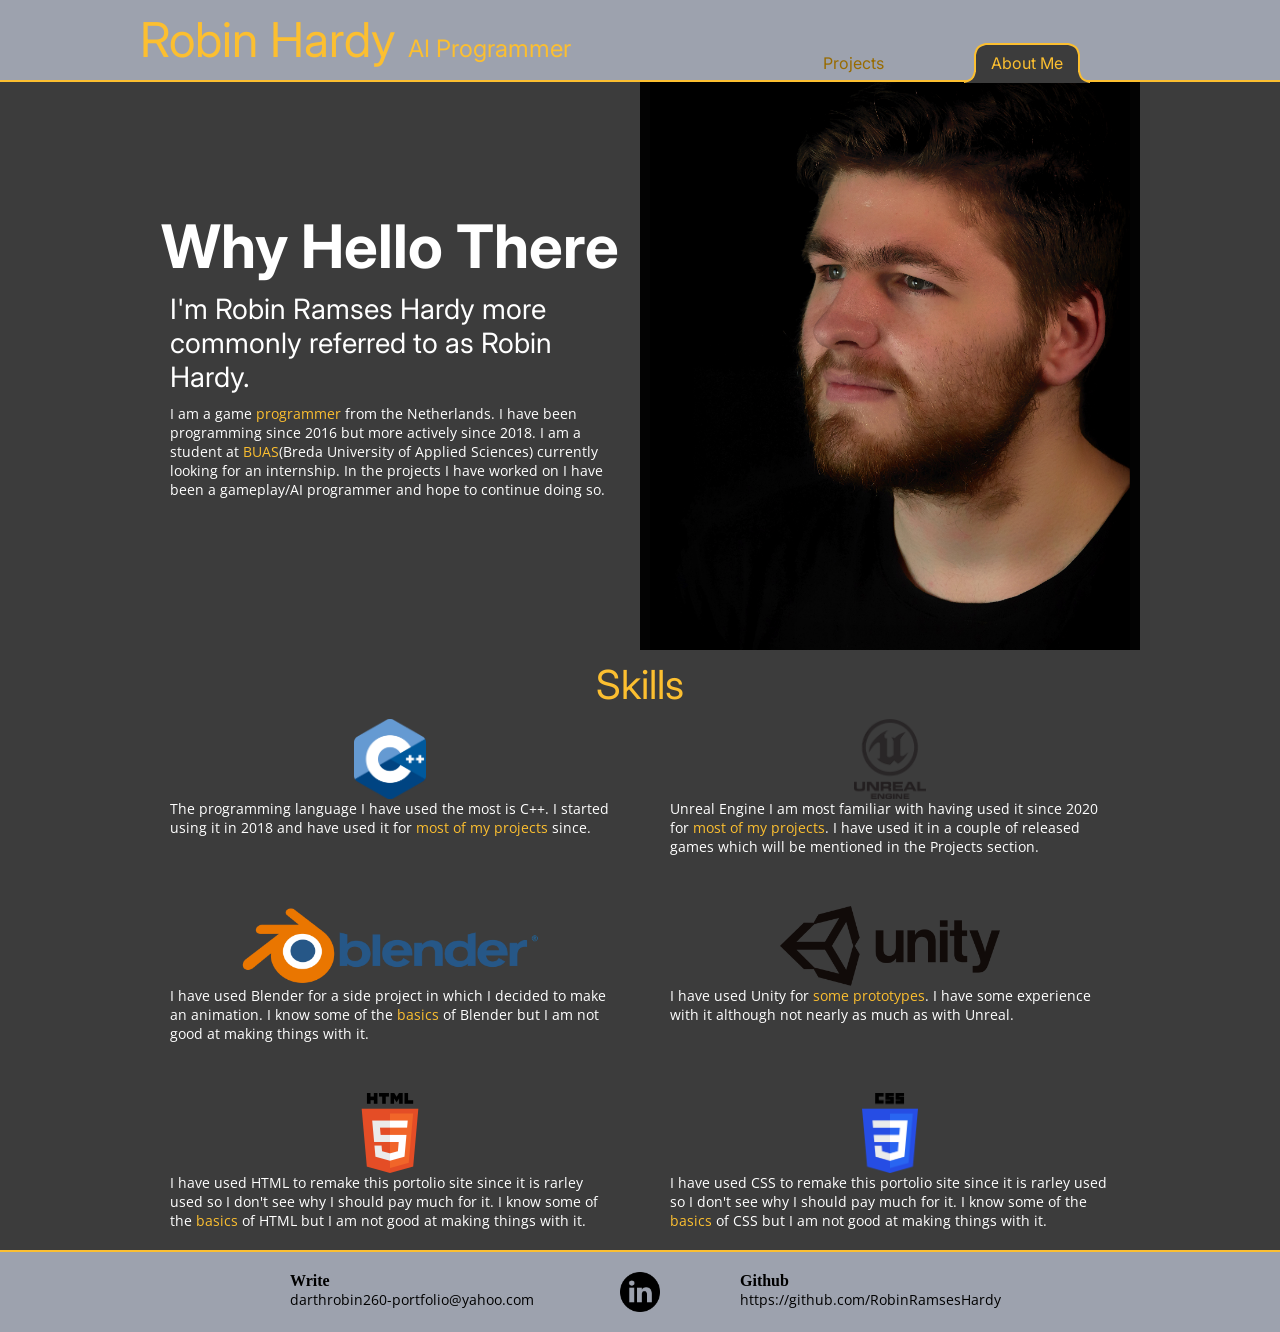
==== about-me.html @ a2d2d311 "Move my portfolio website" ====
<!DOCTYPE html>
<html>
	<head>
		<link rel="stylesheet" href="styles.css"/>
		<title>Robin Hardy</title>
	</head>
	<body>
		<div class="header">
			<div class="maxPageWidth">
				<div class="halfWidthContainer">
					<div>
						<h1 class="name"><a href="home.html">Robin Hardy</a> <span style="font-size:24px;">AI Programmer</span></h1>
					</div>
					<div class="headerButtonArea">
						<div class="halfWidthContainer">
							<div class="leftSide dropdown">
								<a href="/home.html" class="headerButton notSelected">Projects</a>
								<div class="dropdown-content" style="width: 140px">
									<a href="/Projects/little-nightmares-3.html">Little Nightmares 3<br></a>
									<div class="dropdownRight">
										<a href="/Projects/Bewildered/bewildered.html">Bewildered ><br></a>
										<div class="dropdown-contentRight" style="width: 200px">
											<a href="/Projects/Bewildered/stup-detailed-explanation.html">STUP Detailed Explanation<br></a>
											<a href="/Projects/Bewildered/stup-with-code-snippets.html">STUP With Code Snippets<br></a>
										</div>
									</div>
									<a href="/Projects/sugar-blast.html">Sugar Blast<br></a>
									<a href="/Projects/custom-engine.html">Custom Engine<br></a>
									<a href="/Projects/finders-keepers.html">Finders Keepers<br></a>
								</div>
							</div>
							<div class="rightSide">
								<a href="/about-me.html" class="headerButton Selected">About Me</a>
							</div>
						</div>
					</div>
				</div>
			</div>
		</div>
		<div class="maxPageWidth">
			<div class="halfWidthContainer">
				<div style="padding-top: 200px; position: relative;">
					<h1 class="aboutMeBigText">Why Hello There</h1>
					<div style="margin: 0px 30px;">
						<h1 class="aboutMeMediumText">I'm Robin Ramses Hardy more commonly referred to as Robin Hardy.</h1>
						<p>I am a game <span class="orangeText">programmer</span> from the Netherlands. I have been programming since 2016 but more 
							actively since 2018. I am a student at <span class="orangeText">BUAS</span>(Breda University of Applied Sciences) currently 
							looking for an internship. In the projects I have worked on I have been a gameplay/AI programmer and hope to continue doing 
							so.</p>
					</div>
				</div>
				<div style="width: 500px; height: 650px; overflow: hidden;">
					<img style="width: 500px" src="/Media/Other/Photo.jpg">
				</div>
			</div>
			<h1 class="mediumTitle">Skills</h1>
			<div class="halfWidthContainer">
				<div>
					<div class="aboutMeSkillImages">
						<img style="height: 80px" src="/Media/Icons/C++_Logo_Small.png">
					</div>
					<p style="padding: 0px 30px">The programming language I have used the most is C++. I started using it in 2018 and have used it for 
						<span class="orangeText">most of my projects</span> since.</p>
				</div>
				<div>
					<div class="aboutMeSkillImages">
						<img style="height: 80px" src="/Media/Icons/Unreal_Egine_Logo.png">
					</div>
					<p style="padding: 0px 30px">Unreal Engine I am most familiar with having used it since 2020 for <span class="orangeText">most of my 
						projects</span>. I have used it in a couple of released games which will be mentioned in the Projects section.</p>
				</div>
			</div>
			<div class="halfWidthContainer" style="padding-top: 50px">
				<div>
					<div class="aboutMeSkillImages">
						<img style="height: 80px" src="/Media/Icons/Blender_Logo.png">
					</div>
					<p style="padding: 0px 30px">I have used Blender for a side project in which I decided to make an animation. I know some of the 
						<span class="orangeText">basics</span> of Blender but I am not good at making things with it.</p>
				</div>
				<div>
					<div class="aboutMeSkillImages">
						<img style="height: 80px" src="/Media/Icons/Unity_Logo.png">
					</div>
					<p style="padding: 0px 30px">I have used Unity for <span class="orangeText">some prototypes</span>. I have some experience with it 
						although not nearly as much as with Unreal.</p>
				</div>
			</div>
			<div class="halfWidthContainer" style="padding-top: 50px">
				<div>
					<div class="aboutMeSkillImages">
						<img style="height: 80px" src="/Media/Icons/HTML_Logo.png">
					</div>
					<p style="padding: 0px 30px">I have used HTML to remake this portolio site since it is rarley used so I don't see why I should pay 
						much for it. I know some of the <span class="orangeText">basics</span> of HTML but I am not good at making things with it.</p>
				</div>
				<div>
					<div class="aboutMeSkillImages">
						<img style="height: 80px" src="/Media/Icons/CSS_Logo.png">
					</div>
					<p style="padding: 0px 30px">I have used CSS to remake this portolio site since it is rarley used so I don't see why I should pay 
						much for it. I know some of the <span class="orangeText">basics</span> of CSS but I am not good at making things with it.</p>
				</div>
			</div>
		</div>
		<div class="footer">
			<div class="footerDetails">
				<div class="thirdWidthContainer">
					<div class="footerTextLeft">
						<b>Write</b>
						<p>darthrobin260-portfolio@yahoo.com</p>
					</div>
					<div style="margin: auto">
						<a href="https://linkedin.com/in/robin-hardy-26985a223/" target="_blank">
							<img style="width: 40px" src="/Media/Icons/linkedin.png">
						</a>
					</div>
					<div class="footerTextRight">
						<b>Github</b>
						<p>https://github.com/RobinRamsesHardy</p>
					</div>
				</div>
			</div>
		</div>
	</body>
</html>
---- styles.css ----
@import url("https://fonts.googleapis.com/css2?family=Inter");
@import url("https://fonts.googleapis.com/css?family=Open Sans");

body {
	background-color: #3C3C3C;
	margin: 0px;
}

h1 {
	color: #FCBF30;
	font-family: "Inter", sans-serif;
	margin-top: 10px;
	margin-bottom: 10px;
    font-weight: normal;
	text-align: center;
}

h1 a {
  color: inherit;
  text-decoration: inherit;
}

p {
	color: #FFFFFF;
	font-family: "Open Sans", sans-serif;
	font-size: 14px;
	margin: 0px;
}

iframe {
	aspect-ratio: 16/9;
	height: auto;
	width: 100%;
}

.name {
	text-align: left;
	font-size: 48px;
}

.bigTitle {
	font-size: 60px;
}

.mediumTitle {
	font-size: 40px;
}

.mediumTitleWhite {
	font-size: 26px;
	color: #FFFFFF;
	margin-top: 20px;
	margin-bottom: 20px;
}

.smallTitle {
	font-size: 20px;
	margin-top: 0px;
}

.aboutMeBigText {
    font-weight: bold;
	font-size: 60px;
	color: #FFFFFF;
}

.aboutMeMediumText {
	text-align: left;
	font-size: 28px;
	color: #FFFFFF;
}

.orangeText {
	color: #FCBF30;
	text-decoration:none;
}

.header {
	position: fixed;
	top: 0;
	width: 100%;
	height: 80px;
	background: #9DA2AE;
	border-bottom: 2px solid #FCBF30;
	z-index: 990;
}

.headerButtonArea {
	width: 300px;
	height: 40px;
	margin: auto;
	margin-right: 50px;
	margin-bottom: -4px;
}

a.headerButton {
	display: block;
	width: 126px;
	height: 40px;
	margin: auto;
	padding-top: 10px;
	text-align: center;
	text-decoration:none;
	font-family: "Inter", sans-serif;
	font-size: 16px;
}

a.headerButton.notSelected {
	color: #986B00;
}

a.headerButton.notSelected:hover {
	color: #FCBF30;
	background-image: url(/Media/Menus/BetterMenuBiggerWithBG.png);
	background-repeat: no-repeat;
}

a.headerButton.Selected {
	color: #FCBF30;
	background-image: url(/Media/Menus/BetterMenuBiggerWithBG.png);
	background-repeat: no-repeat;
}

.dropdown {
  position: relative;
}

.dropdown-content {
	margin-top: -10px;
	display: none;
	position: absolute;
	background-color: #3C3C3C;
 	border: 2px solid #FCBF30;
 	border-radius: 10px;
}

.dropdown-content.right {
	right: 100%;
	top: 0%;
}

.dropdown-content a { 	
	font-family: "Inter", sans-serif;
	font-size: 14px;
	line-height: 40px;
	color: #FCBF30;
	text-decoration:none;
	padding: 0px 10px;
}

.dropdown-content a:hover { 	
	color: #986B00;
}

.dropdown:hover .dropdown-content {
	display: block;
}

.dropdownRight {
  position: relative;
}

.dropdown-contentRight {
	margin-top: -10px;
	display: none;
	padding: 0px 10px;
	position: absolute;
	background-color: #3C3C3C;
 	border: 2px solid #FCBF30;
 	border-radius: 10px;
	left: 100%;
	top: 0%;
}

.dropdownRight:hover .dropdown-contentRight {
	display: block;
}

.footer {
	margin-top: 20px;
	width: 100%;
	height: 80px;
	background: #9DA2AE;
	border-top: 2px solid #FCBF30;
	z-index: 990;
}

.footerDetails {
	padding-top: 20px;
	width: 700px;
	margin: auto;
}

.footerTextLeft {
	width: 250px;
	margin-left: 0px;
	margin-right: auto;
}

.footerTextLeft b {
	color: #000000;
}

.footerTextLeft p {
	color: #000000;
}

.footerTextRight {
	width: 250px;
	margin-left: auto;
	margin-right: 0px;
}

.footerTextRight b {
	color: #000000;
}

.footerTextRight p {
	color: #000000;
}

.maxPageWidth {
	margin: auto;
	width: 1000px;
}

.halfWidthContainer {
	display: grid;
	grid-template-columns: 1fr 1fr;
}

.thirdWidthContainer {
	display: grid;
	grid-template-columns: 1fr 1fr 1fr;
}

.homeProject {
	margin-bottom: 20px;
}

.homeProjectIcon {
	display: block;
	position: relative;
	margin: auto;
	height: 300px;
}

.homeProjectDescription {
	width: 330px;
	margin: auto;
}

.homeProjectDescriptionSub {
	height: 63px;
	display: flex;
	flex-direction: column;
	justify-content: flex-end;
}

a.homepageButton {
	background-color: #000000;
 	color: #FCBF30;
	font-family: "Open Sans", sans-serif;
    font-weight: bold;
 	font-size: 14px;
	text-align: center;
 	padding: 2px 0px;
 	border: 2px solid #000000;
 	border-radius: 29px;
 	cursor: pointer;
	margin: auto;
	margin-top: 20px;
	display: block;
	width: 130px;
	text-decoration:none;
}

a.homepageButton:hover {
	background-color: #3c3c3c;
}

.STUPDetail {
	width: 300px;
	background-color: #333333;
 	border: 1px solid #FCBF30;
	margin: auto;
	margin-right: 50px
}

.STUPDetailContainer {
	display: grid;
	grid-template-columns: 1fr 1fr;
	margin-bottom: 5px;
}

.STUPDetailExplanation {
	width: 600px;
	margin-right: auto;
	margin-left: 30px;
}

.leftSide {
	margin: auto; 
	margin-left: 0px;
}

.rightSide {
	margin: auto; 
	margin-right: 0px;
}

.aboutMeSkillImages { 
	display: grid;
	place-items: center;
	height: 80px;
}
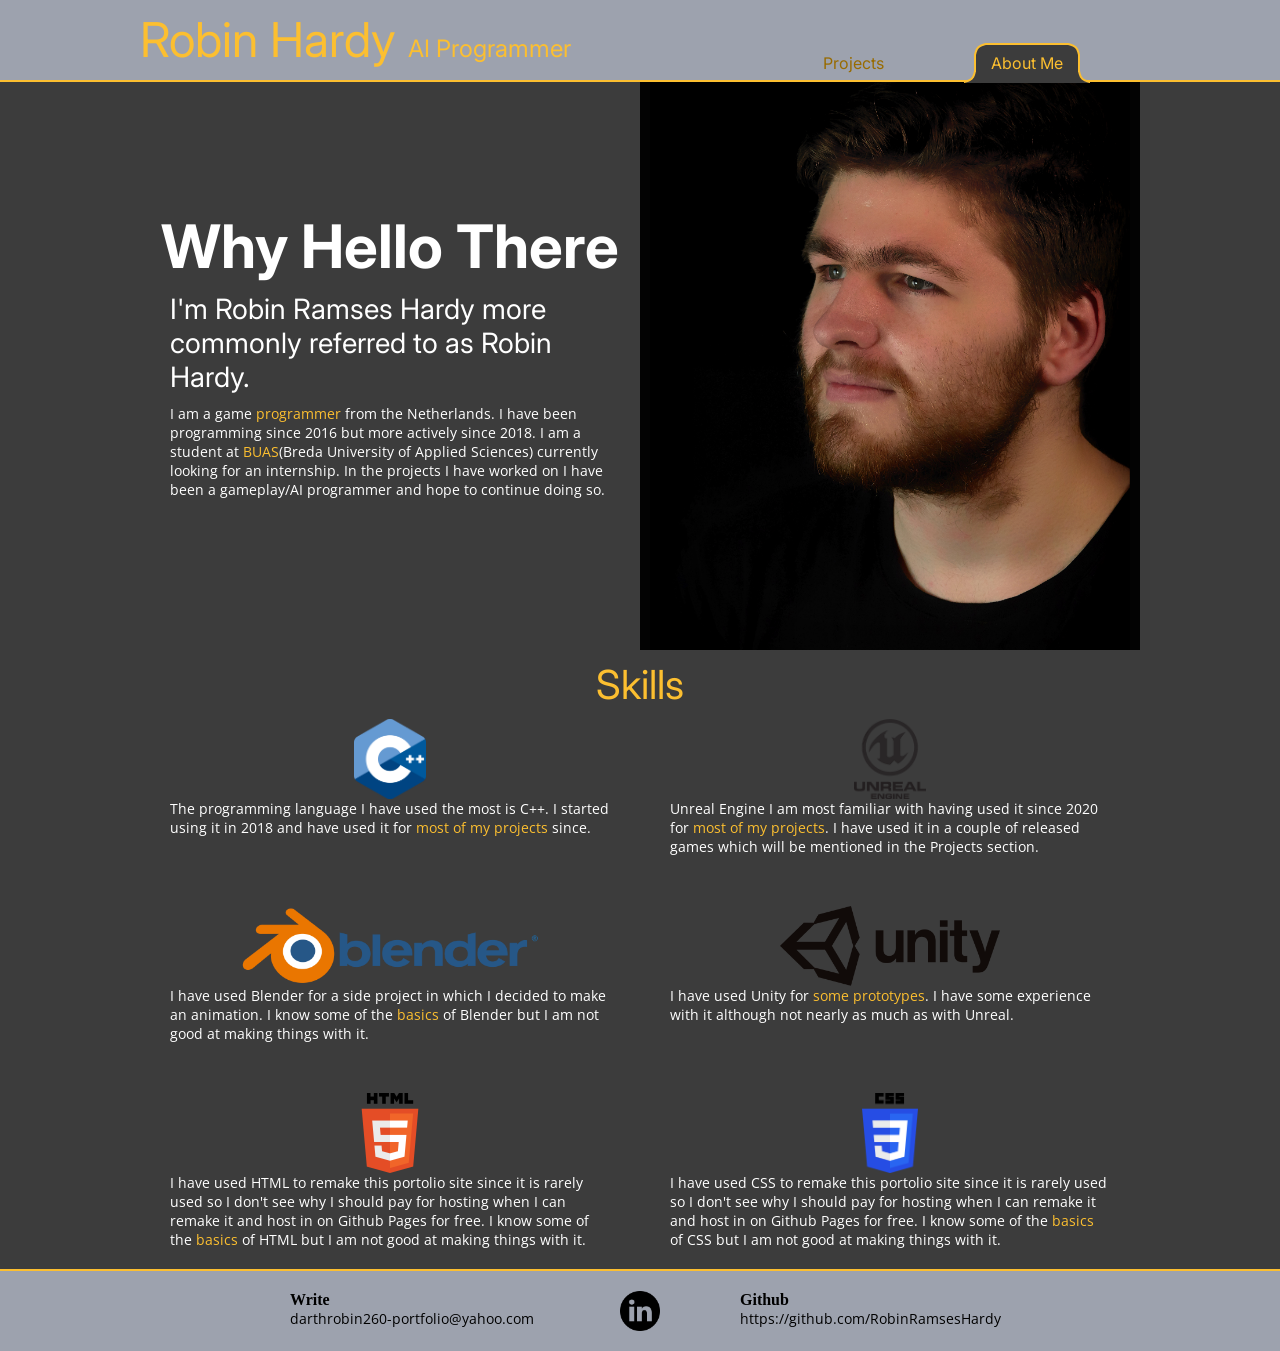
==== commit 60b52812: "[EDIT] Fixed a typo and reworded it a bit better" ====
--- a/about-me.html
+++ b/about-me.html
@@ -9,28 +9,28 @@
 			<div class="maxPageWidth">
 				<div class="halfWidthContainer">
 					<div>
-						<h1 class="name"><a href="home.html">Robin Hardy</a> <span style="font-size:24px;">AI Programmer</span></h1>
+						<h1 class="name"><a href="index.html">Robin Hardy</a> <span style="font-size:24px;">AI Programmer</span></h1>
 					</div>
 					<div class="headerButtonArea">
 						<div class="halfWidthContainer">
 							<div class="leftSide dropdown">
-								<a href="/home.html" class="headerButton notSelected">Projects</a>
+								<a href="index.html" class="headerButton notSelected">Projects</a>
 								<div class="dropdown-content" style="width: 140px">
-									<a href="/Projects/little-nightmares-3.html">Little Nightmares 3<br></a>
+									<a href="Projects/little-nightmares-3.html">Little Nightmares 3<br></a>
 									<div class="dropdownRight">
-										<a href="/Projects/Bewildered/bewildered.html">Bewildered ><br></a>
+										<a href="Projects/Bewildered/bewildered.html">Bewildered ><br></a>
 										<div class="dropdown-contentRight" style="width: 200px">
-											<a href="/Projects/Bewildered/stup-detailed-explanation.html">STUP Detailed Explanation<br></a>
-											<a href="/Projects/Bewildered/stup-with-code-snippets.html">STUP With Code Snippets<br></a>
+											<a href="Projects/Bewildered/stup-detailed-explanation.html">STUP Detailed Explanation<br></a>
+											<a href="Projects/Bewildered/stup-with-code-snippets.html">STUP With Code Snippets<br></a>
 										</div>
 									</div>
-									<a href="/Projects/sugar-blast.html">Sugar Blast<br></a>
-									<a href="/Projects/custom-engine.html">Custom Engine<br></a>
-									<a href="/Projects/finders-keepers.html">Finders Keepers<br></a>
+									<a href="Projects/sugar-blast.html">Sugar Blast<br></a>
+									<a href="Projects/custom-engine.html">Custom Engine<br></a>
+									<a href="Projects/finders-keepers.html">Finders Keepers<br></a>
 								</div>
 							</div>
 							<div class="rightSide">
-								<a href="/about-me.html" class="headerButton Selected">About Me</a>
+								<a href="about-me.html" class="headerButton Selected">About Me</a>
 							</div>
 						</div>
 					</div>
@@ -50,21 +50,21 @@
 					</div>
 				</div>
 				<div style="width: 500px; height: 650px; overflow: hidden;">
-					<img style="width: 500px" src="/Media/Other/Photo.jpg">
+					<img style="width: 500px" src="Media/Other/Photo.jpg">
 				</div>
 			</div>
 			<h1 class="mediumTitle">Skills</h1>
 			<div class="halfWidthContainer">
 				<div>
 					<div class="aboutMeSkillImages">
-						<img style="height: 80px" src="/Media/Icons/C++_Logo_Small.png">
+						<img style="height: 80px" src="Media/Icons/C++_Logo_Small.png">
 					</div>
 					<p style="padding: 0px 30px">The programming language I have used the most is C++. I started using it in 2018 and have used it for 
 						<span class="orangeText">most of my projects</span> since.</p>
 				</div>
 				<div>
 					<div class="aboutMeSkillImages">
-						<img style="height: 80px" src="/Media/Icons/Unreal_Egine_Logo.png">
+						<img style="height: 80px" src="Media/Icons/Unreal_Egine_Logo.png">
 					</div>
 					<p style="padding: 0px 30px">Unreal Engine I am most familiar with having used it since 2020 for <span class="orangeText">most of my 
 						projects</span>. I have used it in a couple of released games which will be mentioned in the Projects section.</p>
@@ -73,14 +73,14 @@
 			<div class="halfWidthContainer" style="padding-top: 50px">
 				<div>
 					<div class="aboutMeSkillImages">
-						<img style="height: 80px" src="/Media/Icons/Blender_Logo.png">
+						<img style="height: 80px" src="Media/Icons/Blender_Logo.png">
 					</div>
 					<p style="padding: 0px 30px">I have used Blender for a side project in which I decided to make an animation. I know some of the 
 						<span class="orangeText">basics</span> of Blender but I am not good at making things with it.</p>
 				</div>
 				<div>
 					<div class="aboutMeSkillImages">
-						<img style="height: 80px" src="/Media/Icons/Unity_Logo.png">
+						<img style="height: 80px" src="Media/Icons/Unity_Logo.png">
 					</div>
 					<p style="padding: 0px 30px">I have used Unity for <span class="orangeText">some prototypes</span>. I have some experience with it 
 						although not nearly as much as with Unreal.</p>
@@ -89,17 +89,19 @@
 			<div class="halfWidthContainer" style="padding-top: 50px">
 				<div>
 					<div class="aboutMeSkillImages">
-						<img style="height: 80px" src="/Media/Icons/HTML_Logo.png">
+						<img style="height: 80px" src="Media/Icons/HTML_Logo.png">
 					</div>
-					<p style="padding: 0px 30px">I have used HTML to remake this portolio site since it is rarley used so I don't see why I should pay 
-						much for it. I know some of the <span class="orangeText">basics</span> of HTML but I am not good at making things with it.</p>
+					<p style="padding: 0px 30px">I have used HTML to remake this portolio site since it is rarely used so I don't see why I should pay 
+						for hosting when I can remake it and host in on Github Pages for free. I know some of the <span class="orangeText">basics</span> 
+						of HTML but I am not good at making things with it.</p>
 				</div>
 				<div>
 					<div class="aboutMeSkillImages">
-						<img style="height: 80px" src="/Media/Icons/CSS_Logo.png">
+						<img style="height: 80px" src="Media/Icons/CSS_Logo.png">
 					</div>
-					<p style="padding: 0px 30px">I have used CSS to remake this portolio site since it is rarley used so I don't see why I should pay 
-						much for it. I know some of the <span class="orangeText">basics</span> of CSS but I am not good at making things with it.</p>
+					<p style="padding: 0px 30px">I have used CSS to remake this portolio site since it is rarely used so I don't see why I should pay 
+						for hosting when I can remake it and host in on Github Pages for free. I know some of the <span class="orangeText">basics</span> 
+						of CSS but I am not good at making things with it.</p>
 				</div>
 			</div>
 		</div>
@@ -112,7 +114,7 @@
 					</div>
 					<div style="margin: auto">
 						<a href="https://linkedin.com/in/robin-hardy-26985a223/" target="_blank">
-							<img style="width: 40px" src="/Media/Icons/linkedin.png">
+							<img style="width: 40px" src="Media/Icons/linkedin.png">
 						</a>
 					</div>
 					<div class="footerTextRight">
--- a/styles.css
+++ b/styles.css
@@ -111,13 +111,13 @@
 
 a.headerButton.notSelected:hover {
 	color: #FCBF30;
-	background-image: url(/Media/Menus/BetterMenuBiggerWithBG.png);
+	background-image: url(Media/Menus/BetterMenuBiggerWithBG.png);
 	background-repeat: no-repeat;
 }
 
 a.headerButton.Selected {
 	color: #FCBF30;
-	background-image: url(/Media/Menus/BetterMenuBiggerWithBG.png);
+	background-image: url(Media/Menus/BetterMenuBiggerWithBG.png);
 	background-repeat: no-repeat;
 }
 
